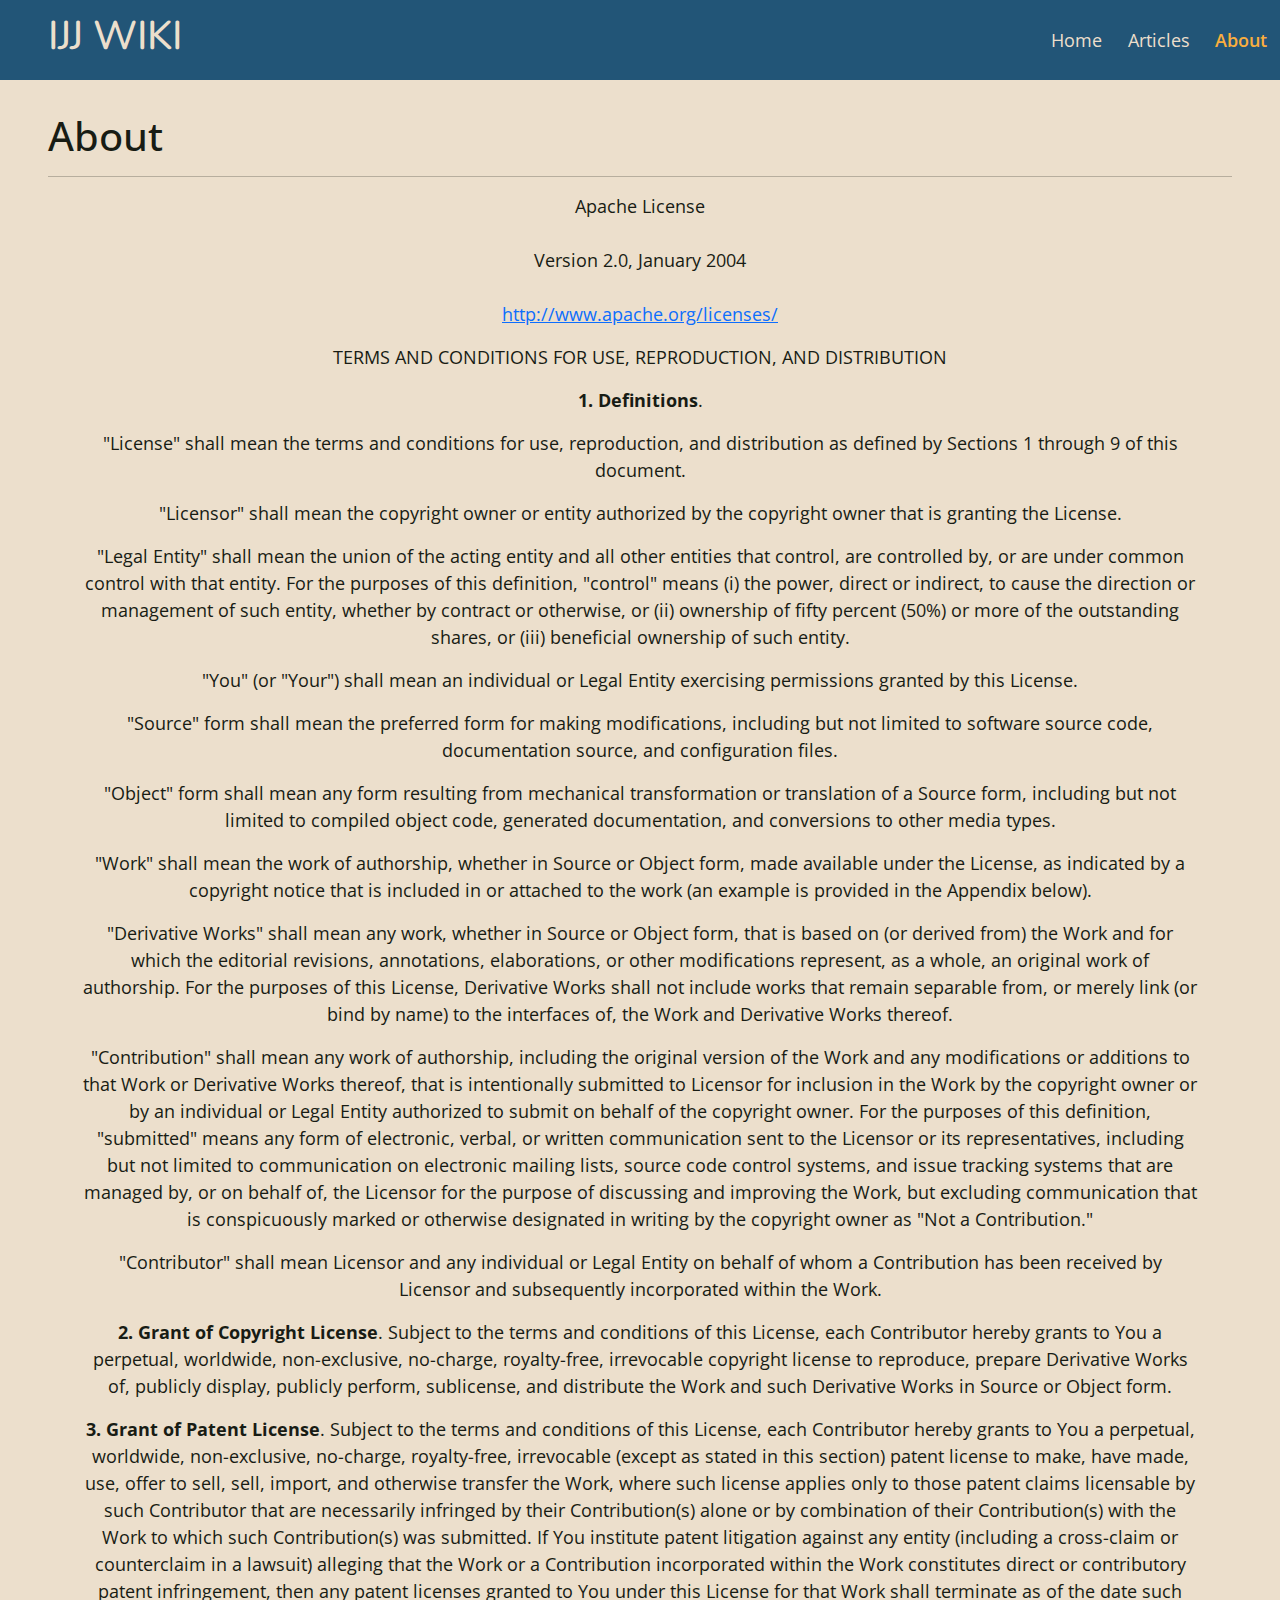
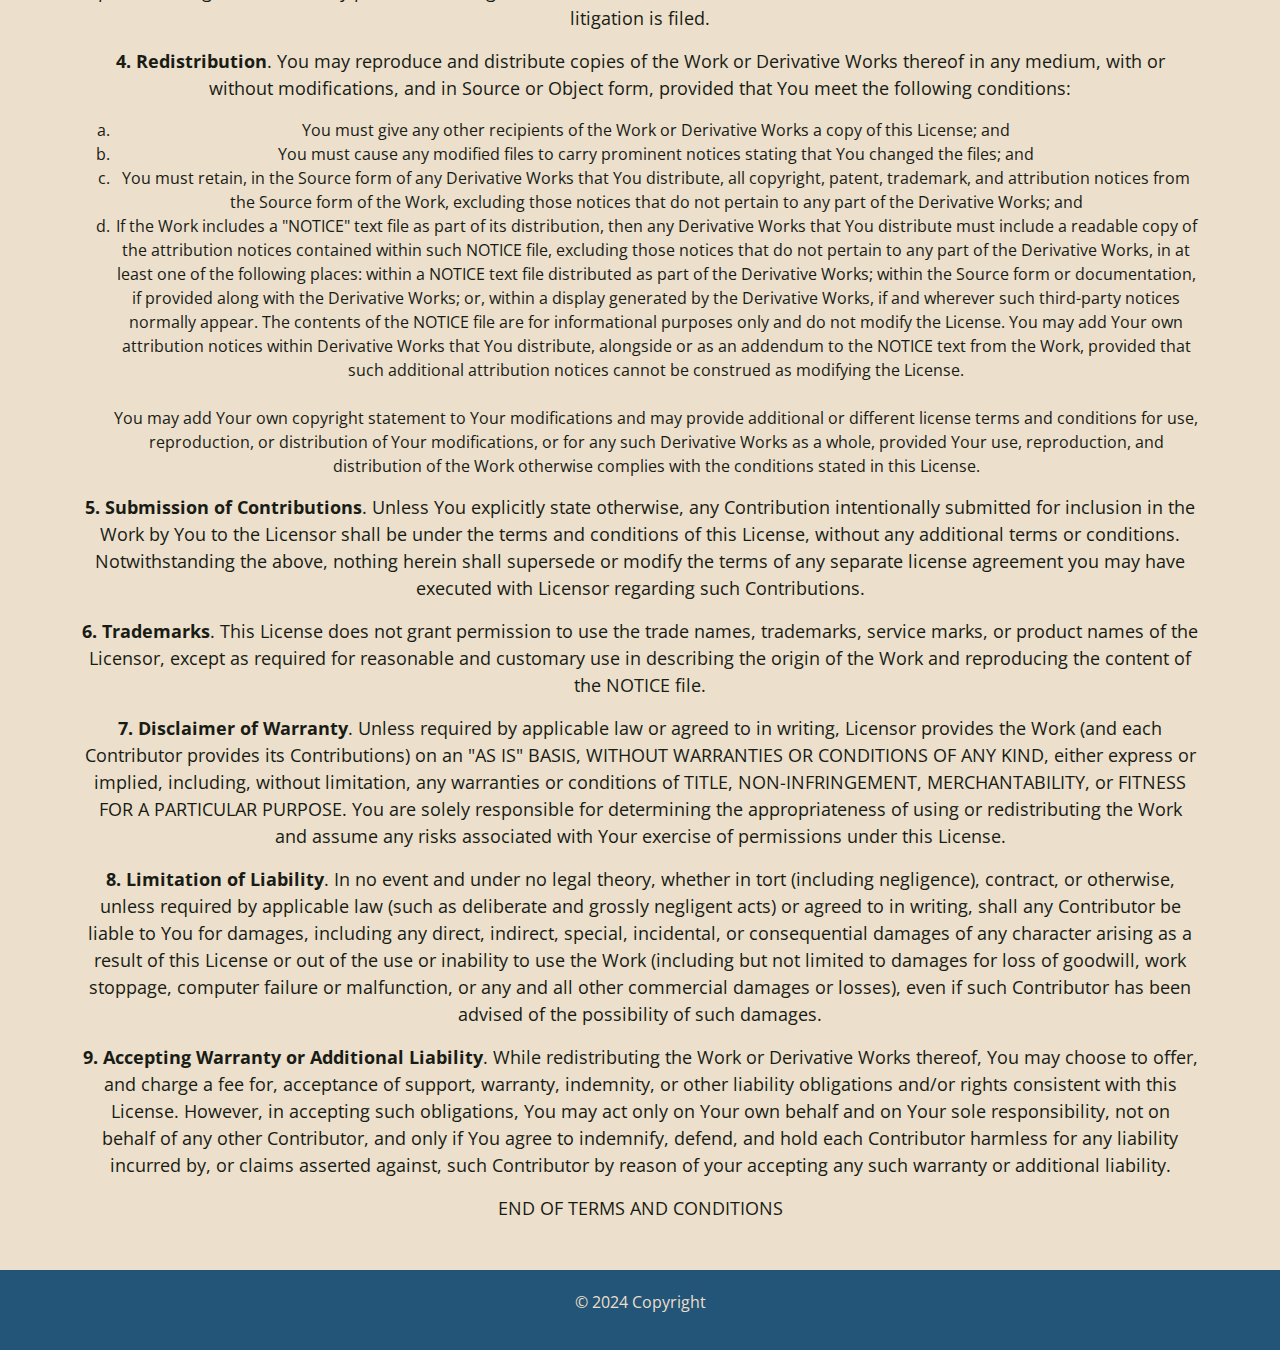
==== about.html @ e9064469 "Apply prettier to every page; Change the about page's content" ====
<!DOCTYPE html>
<html lang="en">

<head>
    <meta charset="UTF-8">
    <meta name="viewport" content="width=device-width, initial-scale=1.0">
    <title>IJJ Wiki</title>

    <link rel="icon" href="resources/images/icon.png">
    <link href="https://cdn.jsdelivr.net/npm/bootstrap@5.3.3/dist/css/bootstrap.min.css" rel="stylesheet"
        integrity="sha384-QWTKZyjpPEjISv5WaRU9OFeRpok6YctnYmDr5pNlyT2bRjXh0JMhjY6hW+ALEwIH" crossorigin="anonymous">
    <script src="https://cdn.jsdelivr.net/npm/bootstrap@5.3.3/dist/js/bootstrap.bundle.min.js"
        integrity="sha384-YvpcrYf0tY3lHB60NNkmXc5s9fDVZLESaAA55NDzOxhy9GkcIdslK1eN7N6jIeHz"
        crossorigin="anonymous"></script>
    <link rel="stylesheet" href="resources/css/style.css">
    <link rel="stylesheet" href="resources/css/about.css">
</head>

<body>
    <div id="page-container">
        <header>
            <div id="logo">
                <h1>IJJ WIKI</h1>
            </div>
            <div class="navbar">
                <a href="index.html">Home</a>
                <a href="articles.html">Articles</a>
                <a class="active" href="about.html">About</a>
            </div>
        </header>
        <main>
            <h1>About</h1>
            <hr />
            <div class="about-text">
                <div class="container">
                    <p>Apache License<br></br>Version 2.0, January 2004<br></br>
                    <a href="http://www.apache.org/licenses/">http://www.apache.org/licenses/</a> </p>
                    <p>TERMS AND CONDITIONS FOR USE, REPRODUCTION, AND DISTRIBUTION</p>
                    <p><strong><a name="definitions">1. Definitions</a></strong>.</p>
                    <p>"License" shall mean the terms and conditions for use, reproduction, and
                    distribution as defined by Sections 1 through 9 of this document.</p>
                    <p>"Licensor" shall mean the copyright owner or entity authorized by the
                    copyright owner that is granting the License.</p>
                    <p>"Legal Entity" shall mean the union of the acting entity and all other
                    entities that control, are controlled by, or are under common control with
                    that entity. For the purposes of this definition, "control" means (i) the
                    power, direct or indirect, to cause the direction or management of such
                    entity, whether by contract or otherwise, or (ii) ownership of fifty
                    percent (50%) or more of the outstanding shares, or (iii) beneficial
                    ownership of such entity.</p>
                    <p>"You" (or "Your") shall mean an individual or Legal Entity exercising
                    permissions granted by this License.</p>
                    <p>"Source" form shall mean the preferred form for making modifications,
                    including but not limited to software source code, documentation source,
                    and configuration files.</p>
                    <p>"Object" form shall mean any form resulting from mechanical transformation
                    or translation of a Source form, including but not limited to compiled
                    object code, generated documentation, and conversions to other media types.</p>
                    <p>"Work" shall mean the work of authorship, whether in Source or Object form,
                    made available under the License, as indicated by a copyright notice that
                    is included in or attached to the work (an example is provided in the
                    Appendix below).</p>
                    <p>"Derivative Works" shall mean any work, whether in Source or Object form,
                    that is based on (or derived from) the Work and for which the editorial
                    revisions, annotations, elaborations, or other modifications represent, as
                    a whole, an original work of authorship. For the purposes of this License,
                    Derivative Works shall not include works that remain separable from, or
                    merely link (or bind by name) to the interfaces of, the Work and Derivative
                    Works thereof.</p>
                    <p>"Contribution" shall mean any work of authorship, including the original
                    version of the Work and any modifications or additions to that Work or
                    Derivative Works thereof, that is intentionally submitted to Licensor for
                    inclusion in the Work by the copyright owner or by an individual or Legal
                    Entity authorized to submit on behalf of the copyright owner. For the
                    purposes of this definition, "submitted" means any form of electronic,
                    verbal, or written communication sent to the Licensor or its
                    representatives, including but not limited to communication on electronic
                    mailing lists, source code control systems, and issue tracking systems that
                    are managed by, or on behalf of, the Licensor for the purpose of discussing
                    and improving the Work, but excluding communication that is conspicuously
                    marked or otherwise designated in writing by the copyright owner as "Not a
                    Contribution."</p>
                    <p>"Contributor" shall mean Licensor and any individual or Legal Entity on
                    behalf of whom a Contribution has been received by Licensor and
                    subsequently incorporated within the Work.</p>
                    <p><strong><a name="copyright">2. Grant of Copyright License</a></strong>. Subject to the
                    terms and conditions of this License, each Contributor hereby grants to You
                    a perpetual, worldwide, non-exclusive, no-charge, royalty-free, irrevocable
                    copyright license to reproduce, prepare Derivative Works of, publicly
                    display, publicly perform, sublicense, and distribute the Work and such
                    Derivative Works in Source or Object form.</p>
                    <p><strong><a name="patent">3. Grant of Patent License</a></strong>. Subject to the terms
                    and conditions of this License, each Contributor hereby grants to You a
                    perpetual, worldwide, non-exclusive, no-charge, royalty-free, irrevocable
                    (except as stated in this section) patent license to make, have made, use,
                    offer to sell, sell, import, and otherwise transfer the Work, where such
                    license applies only to those patent claims licensable by such Contributor
                    that are necessarily infringed by their Contribution(s) alone or by
                    combination of their Contribution(s) with the Work to which such
                    Contribution(s) was submitted. If You institute patent litigation against
                    any entity (including a cross-claim or counterclaim in a lawsuit) alleging
                    that the Work or a Contribution incorporated within the Work constitutes
                    direct or contributory patent infringement, then any patent licenses
                    granted to You under this License for that Work shall terminate as of the
                    date such litigation is filed.</p>
                    <p><strong><a name="redistribution">4. Redistribution</a></strong>. You may reproduce and
                    distribute copies of the Work or Derivative Works thereof in any medium,
                    with or without modifications, and in Source or Object form, provided that
                    You meet the following conditions:</p>
                    <ol style="list-style: lower-latin;">
                    <li>You must give any other recipients of the Work or Derivative Works a
                    copy of this License; and</li>
                    
                    <li>You must cause any modified files to carry prominent notices stating
                    that You changed the files; and</li>
                    
                    <li>You must retain, in the Source form of any Derivative Works that You
                    distribute, all copyright, patent, trademark, and attribution notices from
                    the Source form of the Work, excluding those notices that do not pertain to
                    any part of the Derivative Works; and</li>
                    
                    <li>If the Work includes a "NOTICE" text file as part of its distribution,
                    then any Derivative Works that You distribute must include a readable copy
                    of the attribution notices contained within such NOTICE file, excluding
                    those notices that do not pertain to any part of the Derivative Works, in
                    at least one of the following places: within a NOTICE text file distributed
                    as part of the Derivative Works; within the Source form or documentation,
                    if provided along with the Derivative Works; or, within a display generated
                    by the Derivative Works, if and wherever such third-party notices normally
                    appear. The contents of the NOTICE file are for informational purposes only
                    and do not modify the License. You may add Your own attribution notices
                    within Derivative Works that You distribute, alongside or as an addendum to
                    the NOTICE text from the Work, provided that such additional attribution
                    notices cannot be construed as modifying the License.
                    <br/>
                    <br/>
                    You may add Your own copyright statement to Your modifications and may
                    provide additional or different license terms and conditions for use,
                    reproduction, or distribution of Your modifications, or for any such
                    Derivative Works as a whole, provided Your use, reproduction, and
                    distribution of the Work otherwise complies with the conditions stated in
                    this License.
                    </li>
                    
                    </ol>
                    
                    <p><strong><a name="contributions">5. Submission of Contributions</a></strong>. Unless You
                    explicitly state otherwise, any Contribution intentionally submitted for
                    inclusion in the Work by You to the Licensor shall be under the terms and
                    conditions of this License, without any additional terms or conditions.
                    Notwithstanding the above, nothing herein shall supersede or modify the
                    terms of any separate license agreement you may have executed with Licensor
                    regarding such Contributions.</p>
                    <p><strong><a name="trademarks">6. Trademarks</a></strong>. This License does not grant
                    permission to use the trade names, trademarks, service marks, or product
                    names of the Licensor, except as required for reasonable and customary use
                    in describing the origin of the Work and reproducing the content of the
                    NOTICE file.</p>
                    <p><strong><a name="no-warranty">7. Disclaimer of Warranty</a></strong>. Unless required by
                    applicable law or agreed to in writing, Licensor provides the Work (and
                    each Contributor provides its Contributions) on an "AS IS" BASIS, WITHOUT
                    WARRANTIES OR CONDITIONS OF ANY KIND, either express or implied, including,
                    without limitation, any warranties or conditions of TITLE,
                    NON-INFRINGEMENT, MERCHANTABILITY, or FITNESS FOR A PARTICULAR PURPOSE. You
                    are solely responsible for determining the appropriateness of using or
                    redistributing the Work and assume any risks associated with Your exercise
                    of permissions under this License.</p>
                    <p><strong><a name="no-liability">8. Limitation of Liability</a></strong>. In no event and
                    under no legal theory, whether in tort (including negligence), contract, or
                    otherwise, unless required by applicable law (such as deliberate and
                    grossly negligent acts) or agreed to in writing, shall any Contributor be
                    liable to You for damages, including any direct, indirect, special,
                    incidental, or consequential damages of any character arising as a result
                    of this License or out of the use or inability to use the Work (including
                    but not limited to damages for loss of goodwill, work stoppage, computer
                    failure or malfunction, or any and all other commercial damages or losses),
                    even if such Contributor has been advised of the possibility of such
                    damages.</p>
                    <p><strong><a name="additional">9. Accepting Warranty or Additional Liability</a></strong>.
                    While redistributing the Work or Derivative Works thereof, You may choose
                    to offer, and charge a fee for, acceptance of support, warranty, indemnity,
                    or other liability obligations and/or rights consistent with this License.
                    However, in accepting such obligations, You may act only on Your own behalf
                    and on Your sole responsibility, not on behalf of any other Contributor,
                    and only if You agree to indemnify, defend, and hold each Contributor
                    harmless for any liability incurred by, or claims asserted against, such
                    Contributor by reason of your accepting any such warranty or additional
                    liability.</p>
                    <p>END OF TERMS AND CONDITIONS</p>
                </div>
            </div>
        </main>
        <footer>
            <p>&copy; 2024 Copyright</p>
        </footer>
    </div>
</body>

</html>
---- resources/css/style.css ----
@import url('https://fonts.googleapis.com/css2?family=Nunito:ital,wght@0,200..1000;1,200..1000&display=swap');
@import url('https://fonts.googleapis.com/css2?family=Hind:wght@300;400;500;600;700&family=Nunito:ital,wght@0,200..1000;1,200..1000&family=Open+Sans:ital,wght@0,300..800;1,300..800&display=swap');

body {
    font-family: "Open Sans", sans-serif;
    font-weight: 400;
    font-style: normal;
    background-color: #ECDFCC;
    color: #181C14;
}

#page-container {
    display: flex;
    flex-direction: column;
    min-height: 100vh;
}

header {
    display: flex;
    align-items: center;
    justify-content: space-between;
    z-index: 1;
    top: 0;
    height: 80px;
    width: 100%;
    background-color: #257;
    color: #ECDFCC;
}

#logo {
    margin-left: 3rem;
    font-family: "Nunito", sans-serif;
    font-weight: 600;
    font-style: normal;
}

.navbar a {
    padding: 0.8rem;
    font-size: 18px;
    text-decoration: none;
    color: #ECDFCC;
}

.navbar a:hover {
    color: #bdb2a1;
}

.navbar a.active {
    font-weight: 600;
    color: #faae3e;
}

.internal-navigation {
    display: flex;
    flex-direction: row;
    flex: 1;
    align-items: center;
    justify-content:space-evenly;
}

.internal-navigation a {
    padding: 0.5rem;
    border: 2px solid #181C14;
    border-radius: 30px;
    font-size: 18px;
    text-decoration: none;
    color: #181C14;
}

.internal-navigation a:hover {
    border: 2px solid #a4100b;
    background-color: #e9d7bd;
    color: #a4100b;
    font-weight: bold;
}

main {
    flex: 1;
    padding: 2rem 3rem;
}

main p {
    font-size: 18px;
}

footer {
    display: flex;
    justify-content: center;
    align-items: center;
    bottom: 0;
    height: 80px;
    width: 100%;
    background-color: #257;
    color: #ECDFCC; 
}

@media screen and (max-width: 768px) {
    .internal-navigation {
        flex-direction: column;
    }
}
---- resources/css/about.css ----
main .about-text {
    display: flex;
    justify-content: center;
    align-items: center;
    text-align: center;
}
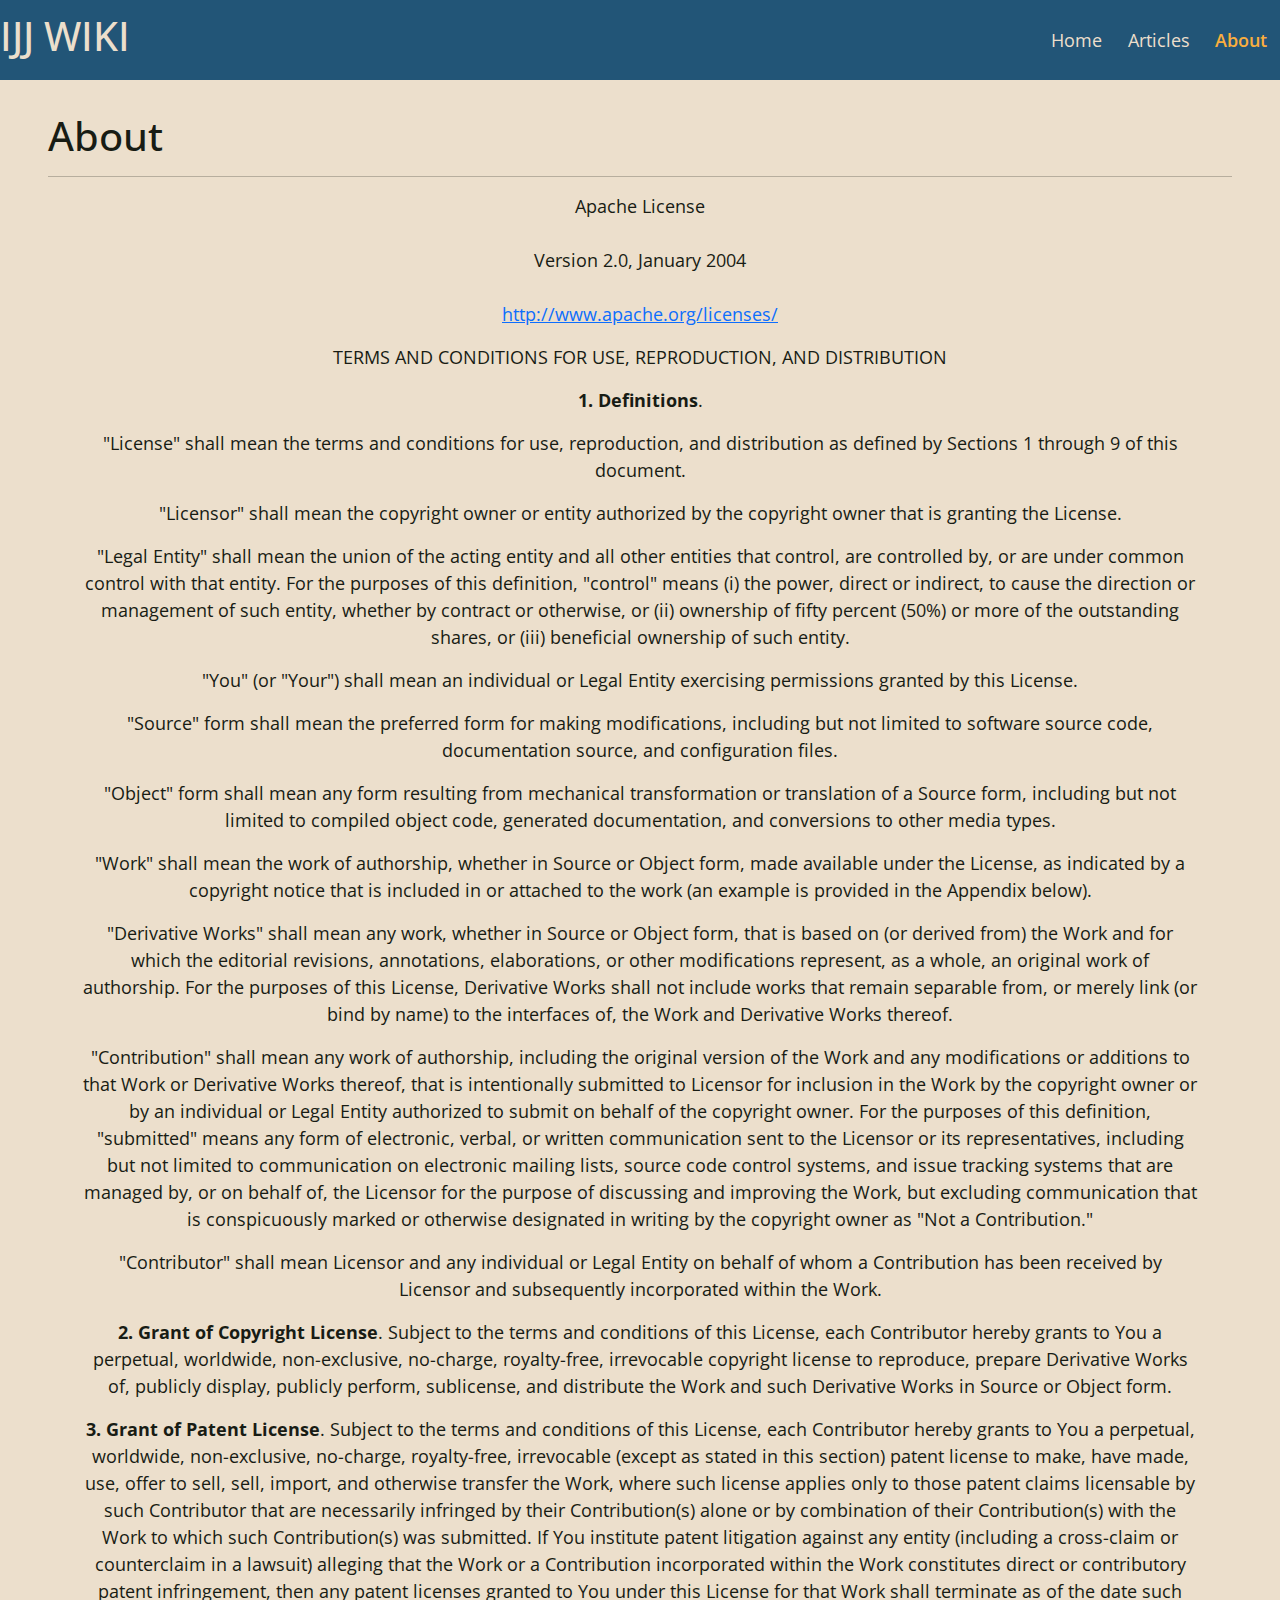
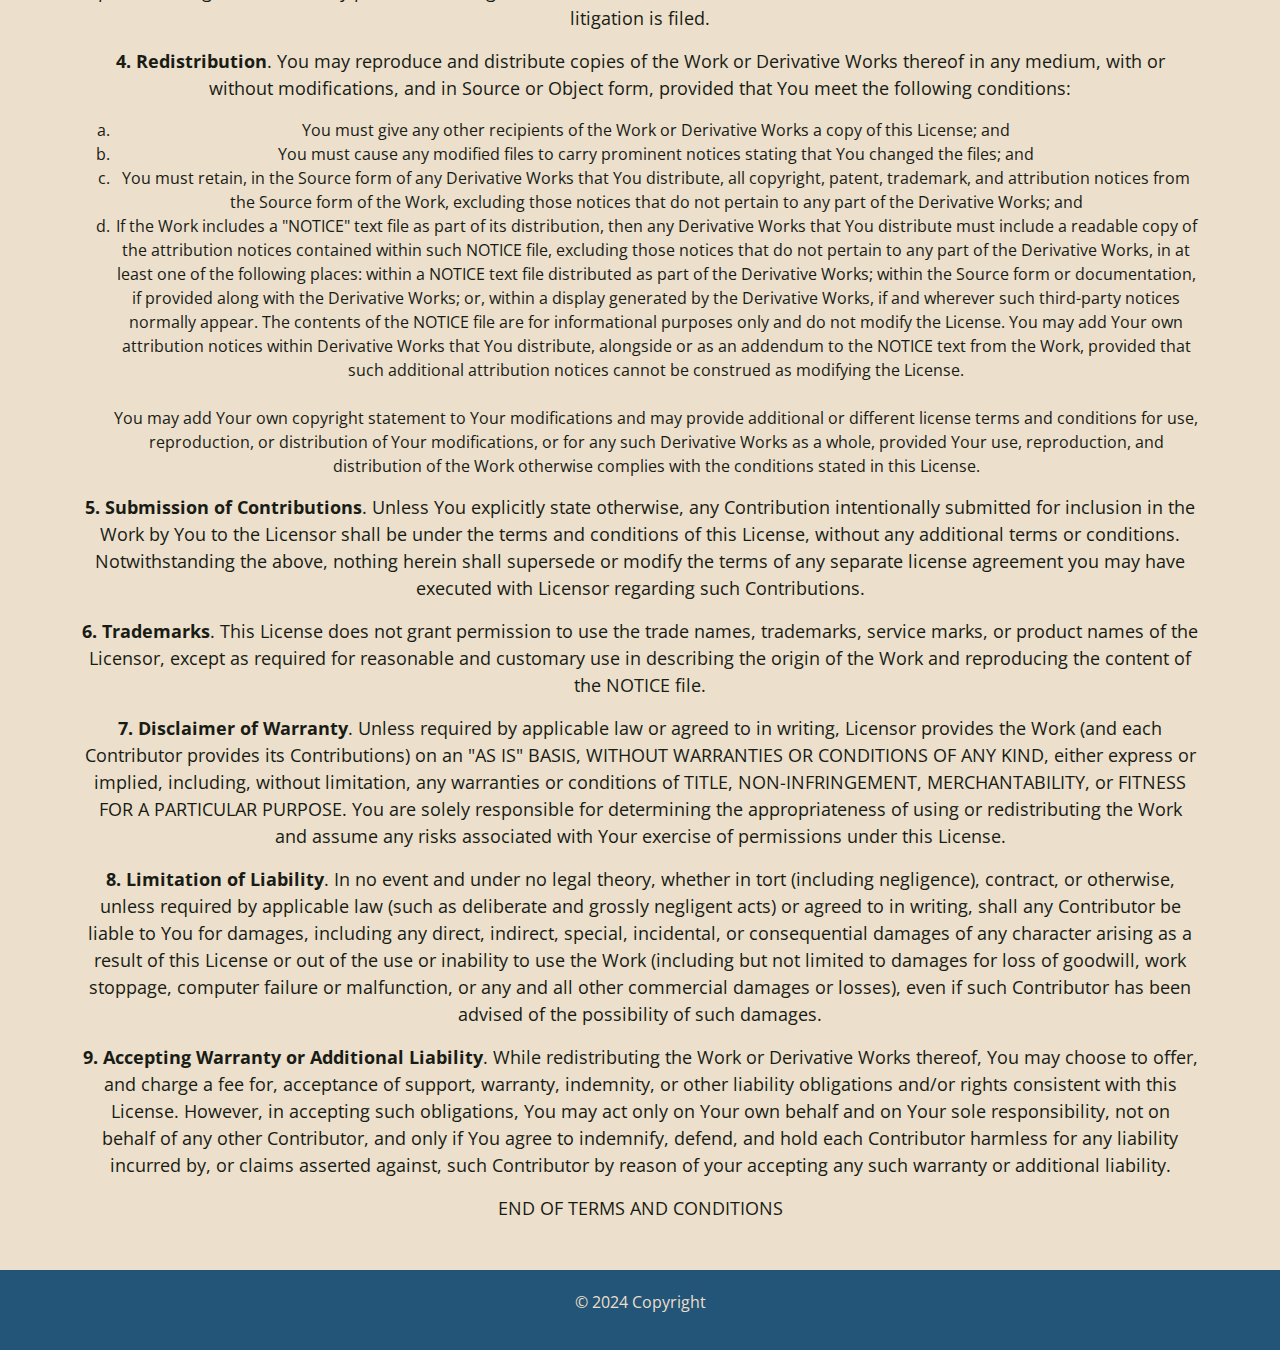
==== commit 37382a3a: "Put the logo class directly onto an h1 element instead of a div" ====
--- a/about.html
+++ b/about.html
@@ -9,19 +9,13 @@
     <link rel="icon" href="resources/images/icon.png">
     <link href="https://cdn.jsdelivr.net/npm/bootstrap@5.3.3/dist/css/bootstrap.min.css" rel="stylesheet"
         integrity="sha384-QWTKZyjpPEjISv5WaRU9OFeRpok6YctnYmDr5pNlyT2bRjXh0JMhjY6hW+ALEwIH" crossorigin="anonymous">
-    <script src="https://cdn.jsdelivr.net/npm/bootstrap@5.3.3/dist/js/bootstrap.bundle.min.js"
-        integrity="sha384-YvpcrYf0tY3lHB60NNkmXc5s9fDVZLESaAA55NDzOxhy9GkcIdslK1eN7N6jIeHz"
-        crossorigin="anonymous"></script>
     <link rel="stylesheet" href="resources/css/style.css">
     <link rel="stylesheet" href="resources/css/about.css">
 </head>
 
-<body>
-    <div id="page-container">
+    <body id="page-container">
         <header>
-            <div id="logo">
-                <h1>IJJ WIKI</h1>
-            </div>
+            <h1 class="logo">IJJ WIKI</h1>
             <div class="navbar">
                 <a href="index.html">Home</a>
                 <a href="articles.html">Articles</a>
@@ -193,7 +187,9 @@
         <footer>
             <p>&copy; 2024 Copyright</p>
         </footer>
-    </div>
-</body>
-
+        <script src="https://cdn.jsdelivr.net/npm/bootstrap@5.3.3/dist/js/bootstrap.bundle.min.js"
+            integrity="sha384-YvpcrYf0tY3lHB60NNkmXc5s9fDVZLESaAA55NDzOxhy9GkcIdslK1eN7N6jIeHz"
+            crossorigin="anonymous">
+        </script>
+    </body>
 </html>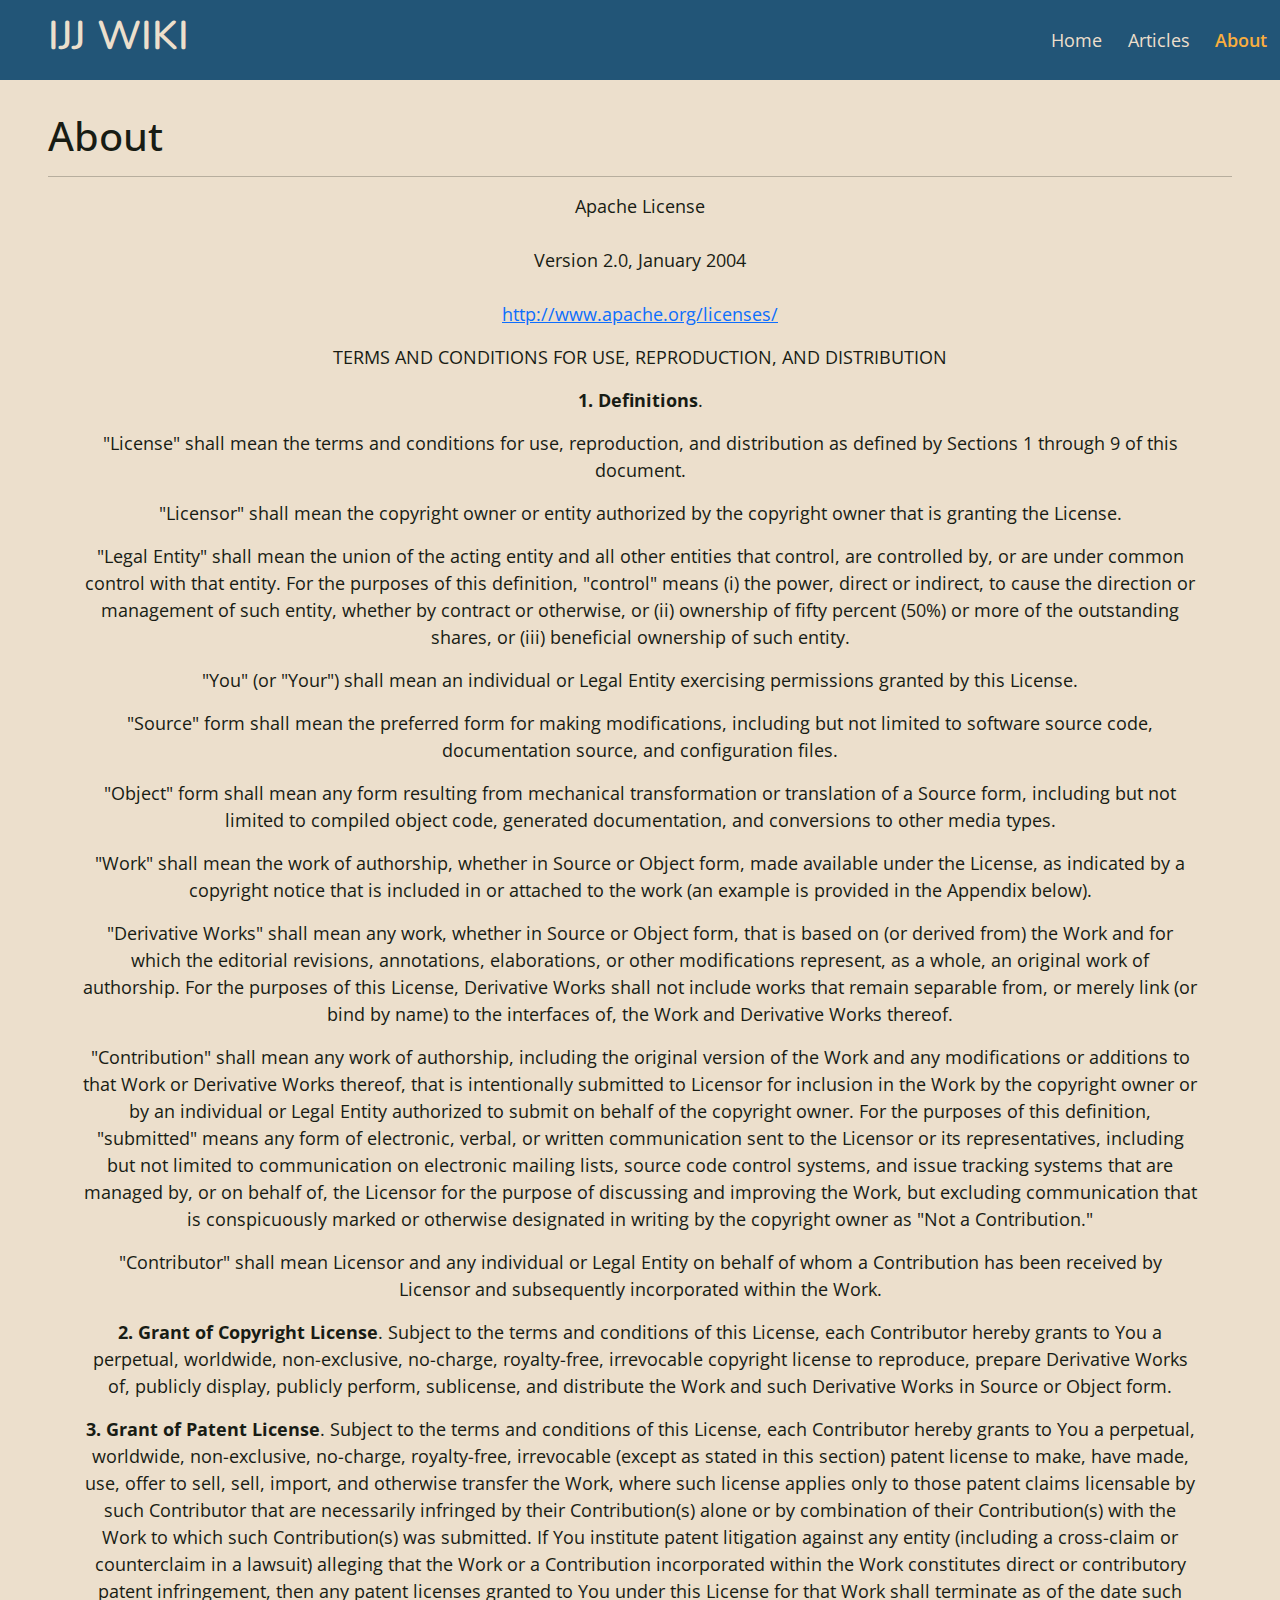
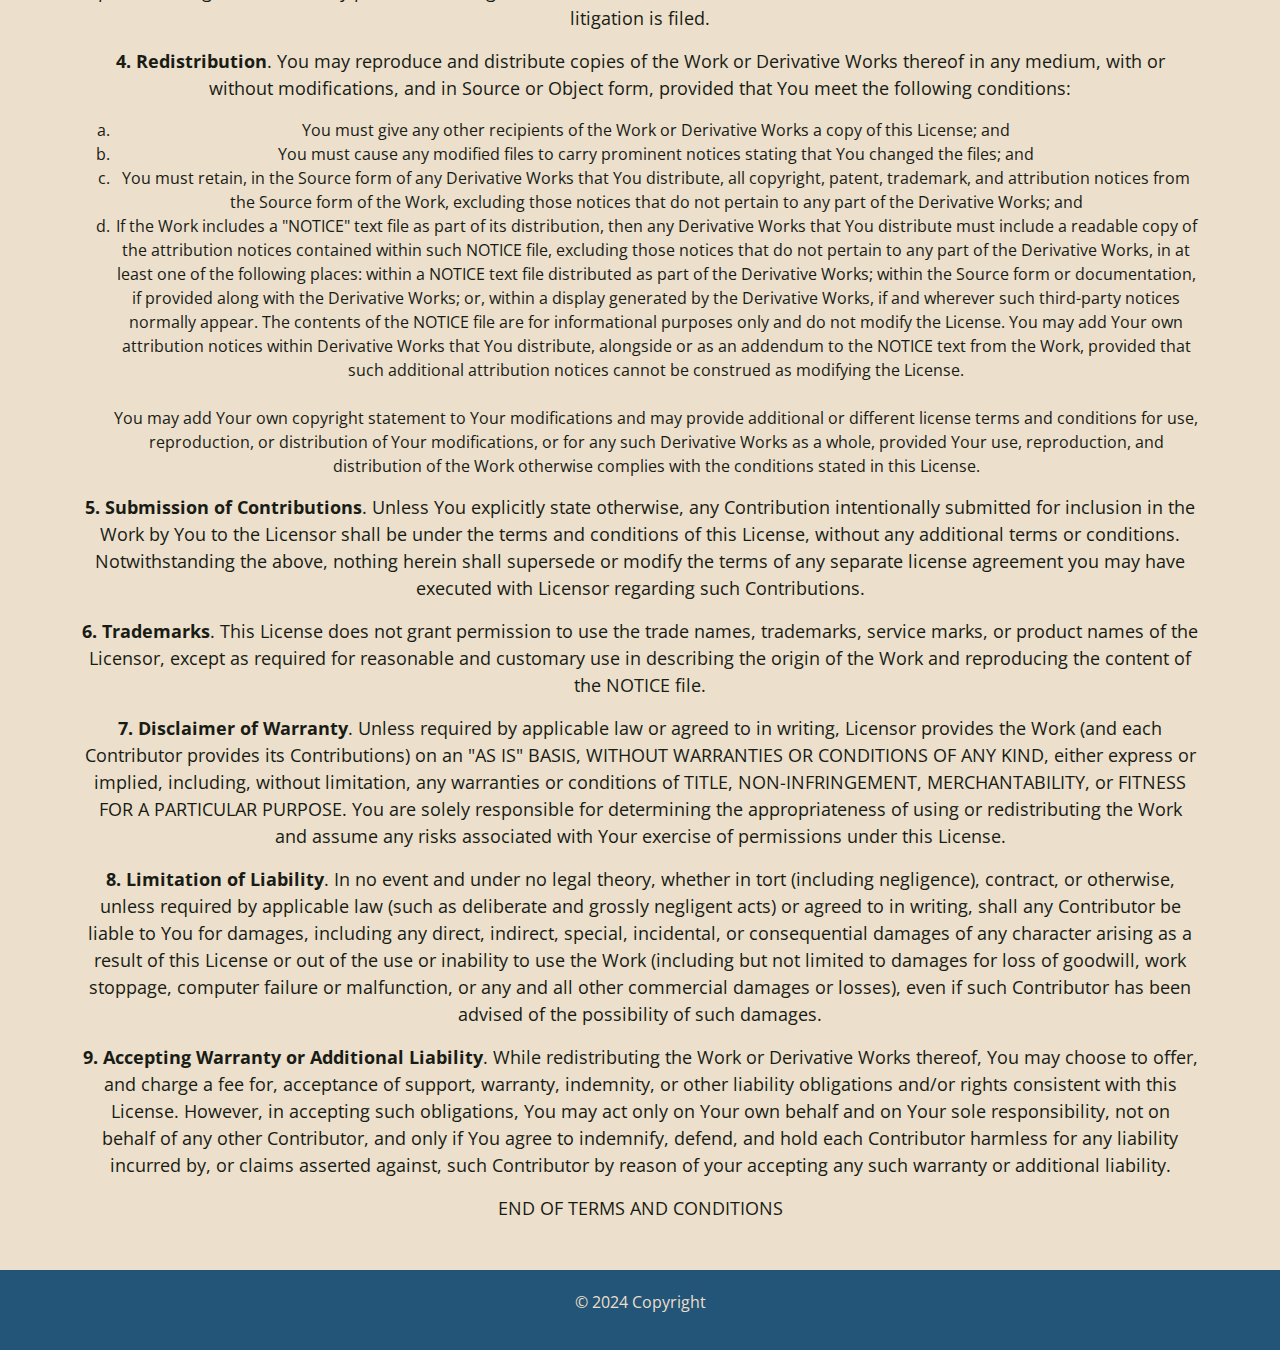
==== commit 833049c9: "Change logo class for id" ====
--- a/about.html
+++ b/about.html
@@ -15,7 +15,7 @@
 
     <body id="page-container">
         <header>
-            <h1 class="logo">IJJ WIKI</h1>
+            <h1 id="logo">IJJ WIKI</h1>
             <div class="navbar">
                 <a href="index.html">Home</a>
                 <a href="articles.html">Articles</a>
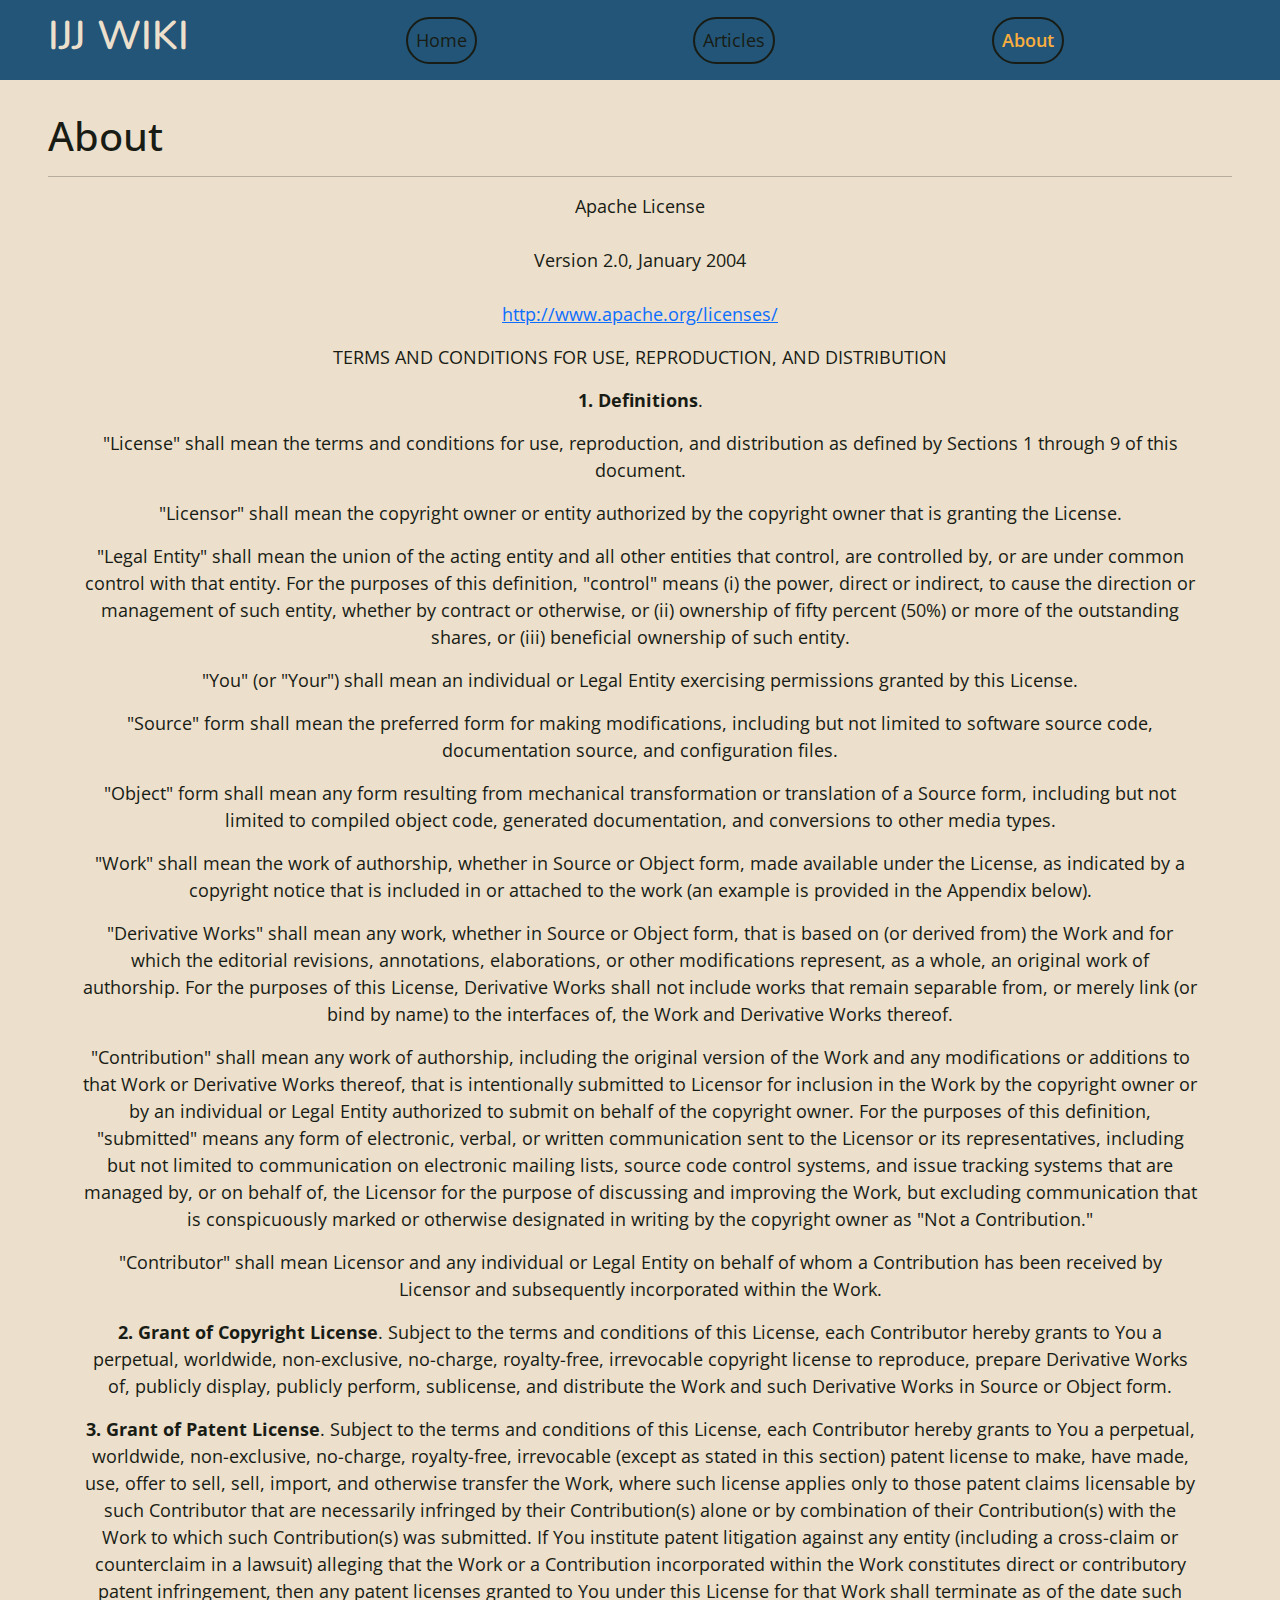
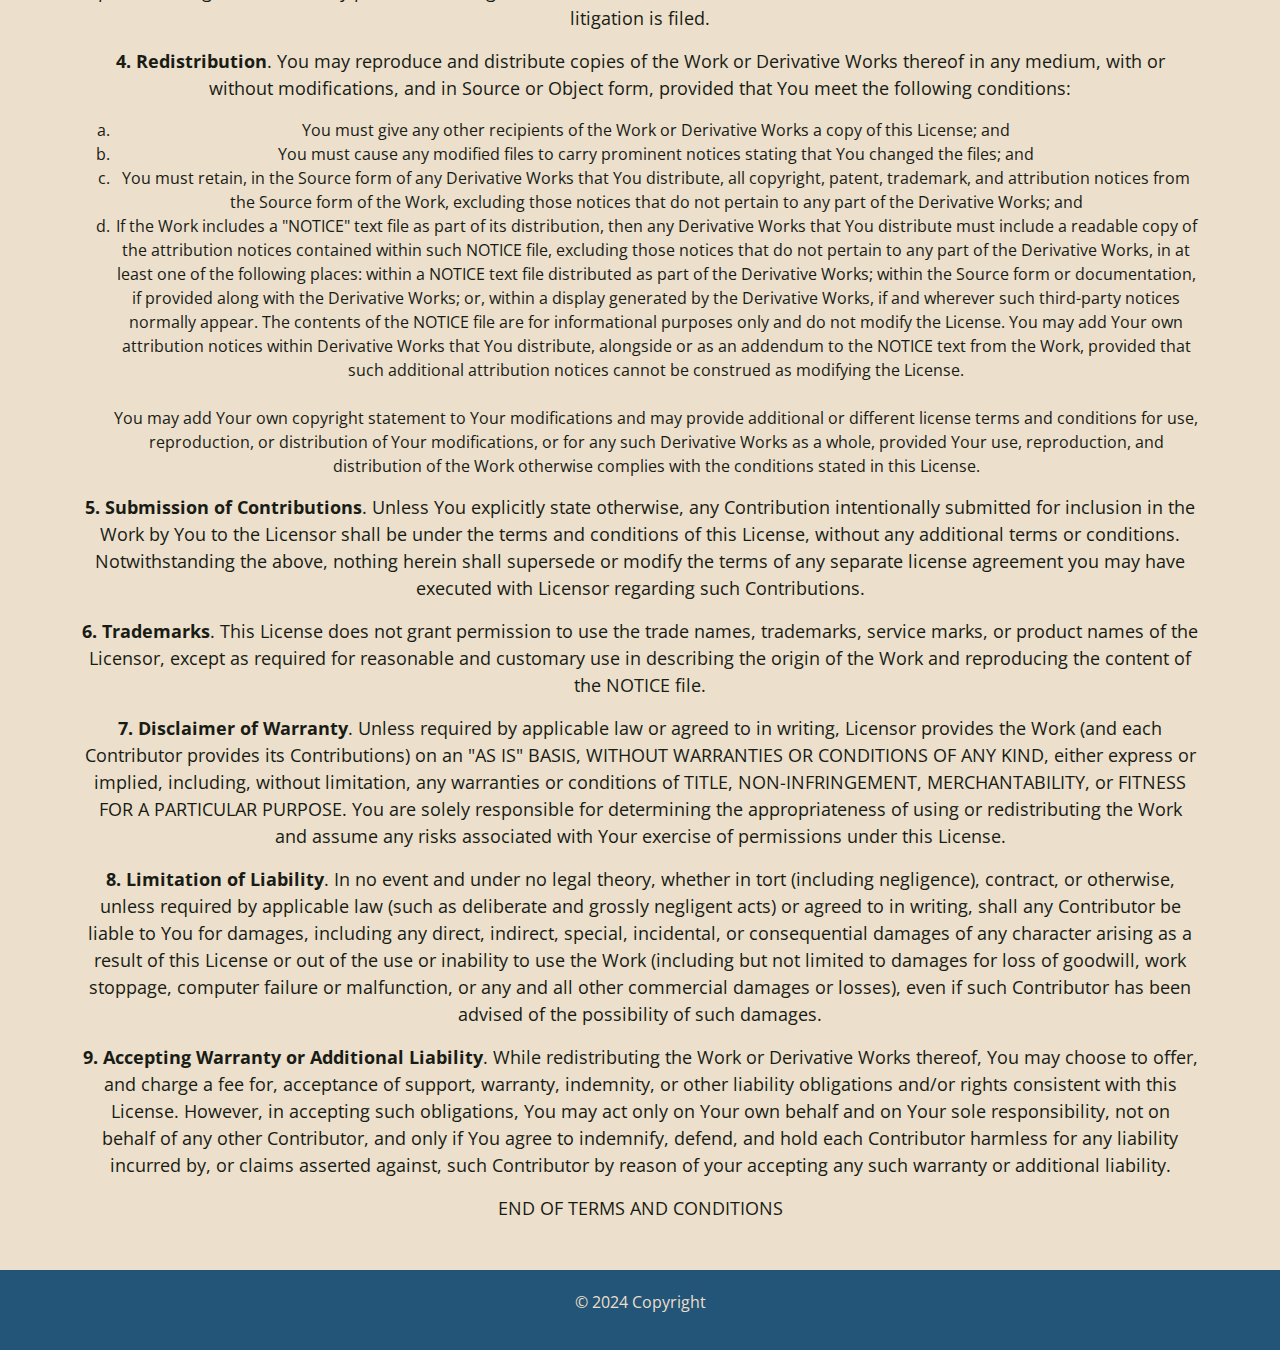
==== commit 79b1dc30: "Change div for nav for the rest of the pages" ====
--- a/about.html
+++ b/about.html
@@ -16,11 +16,11 @@
     <body id="page-container">
         <header>
             <h1 id="logo">IJJ WIKI</h1>
-            <div class="navbar">
+            <nav class="navbar">
                 <a href="index.html">Home</a>
                 <a href="articles.html">Articles</a>
                 <a class="active" href="about.html">About</a>
-            </div>
+            </nav>
         </header>
         <main>
             <h1>About</h1>
--- a/resources/css/style.css
+++ b/resources/css/style.css
@@ -1,15 +1,13 @@
 @import url('https://fonts.googleapis.com/css2?family=Nunito:ital,wght@0,200..1000;1,200..1000&display=swap');
 @import url('https://fonts.googleapis.com/css2?family=Hind:wght@300;400;500;600;700&family=Nunito:ital,wght@0,200..1000;1,200..1000&family=Open+Sans:ital,wght@0,300..800;1,300..800&display=swap');
 
-body {
+
+#page-container {
     font-family: "Open Sans", sans-serif;
     font-weight: 400;
     font-style: normal;
     background-color: #ECDFCC;
     color: #181C14;
-}
-
-#page-container {
     display: flex;
     flex-direction: column;
     min-height: 100vh;
@@ -34,23 +32,23 @@
     font-style: normal;
 }
 
-.navbar a {
+nav {
     padding: 0.8rem;
     font-size: 18px;
     text-decoration: none;
     color: #ECDFCC;
 }
 
-.navbar a:hover {
+nav a:hover {
     color: #bdb2a1;
 }
 
-.navbar a.active {
+nav a.active {
     font-weight: 600;
     color: #faae3e;
 }
 
-.internal-navigation {
+.navbar {
     display: flex;
     flex-direction: row;
     flex: 1;
@@ -58,7 +56,7 @@
     justify-content:space-evenly;
 }
 
-.internal-navigation a {
+.navbar a {
     padding: 0.5rem;
     border: 2px solid #181C14;
     border-radius: 30px;
@@ -67,7 +65,7 @@
     color: #181C14;
 }
 
-.internal-navigation a:hover {
+.navbar a:hover {
     border: 2px solid #a4100b;
     background-color: #e9d7bd;
     color: #a4100b;
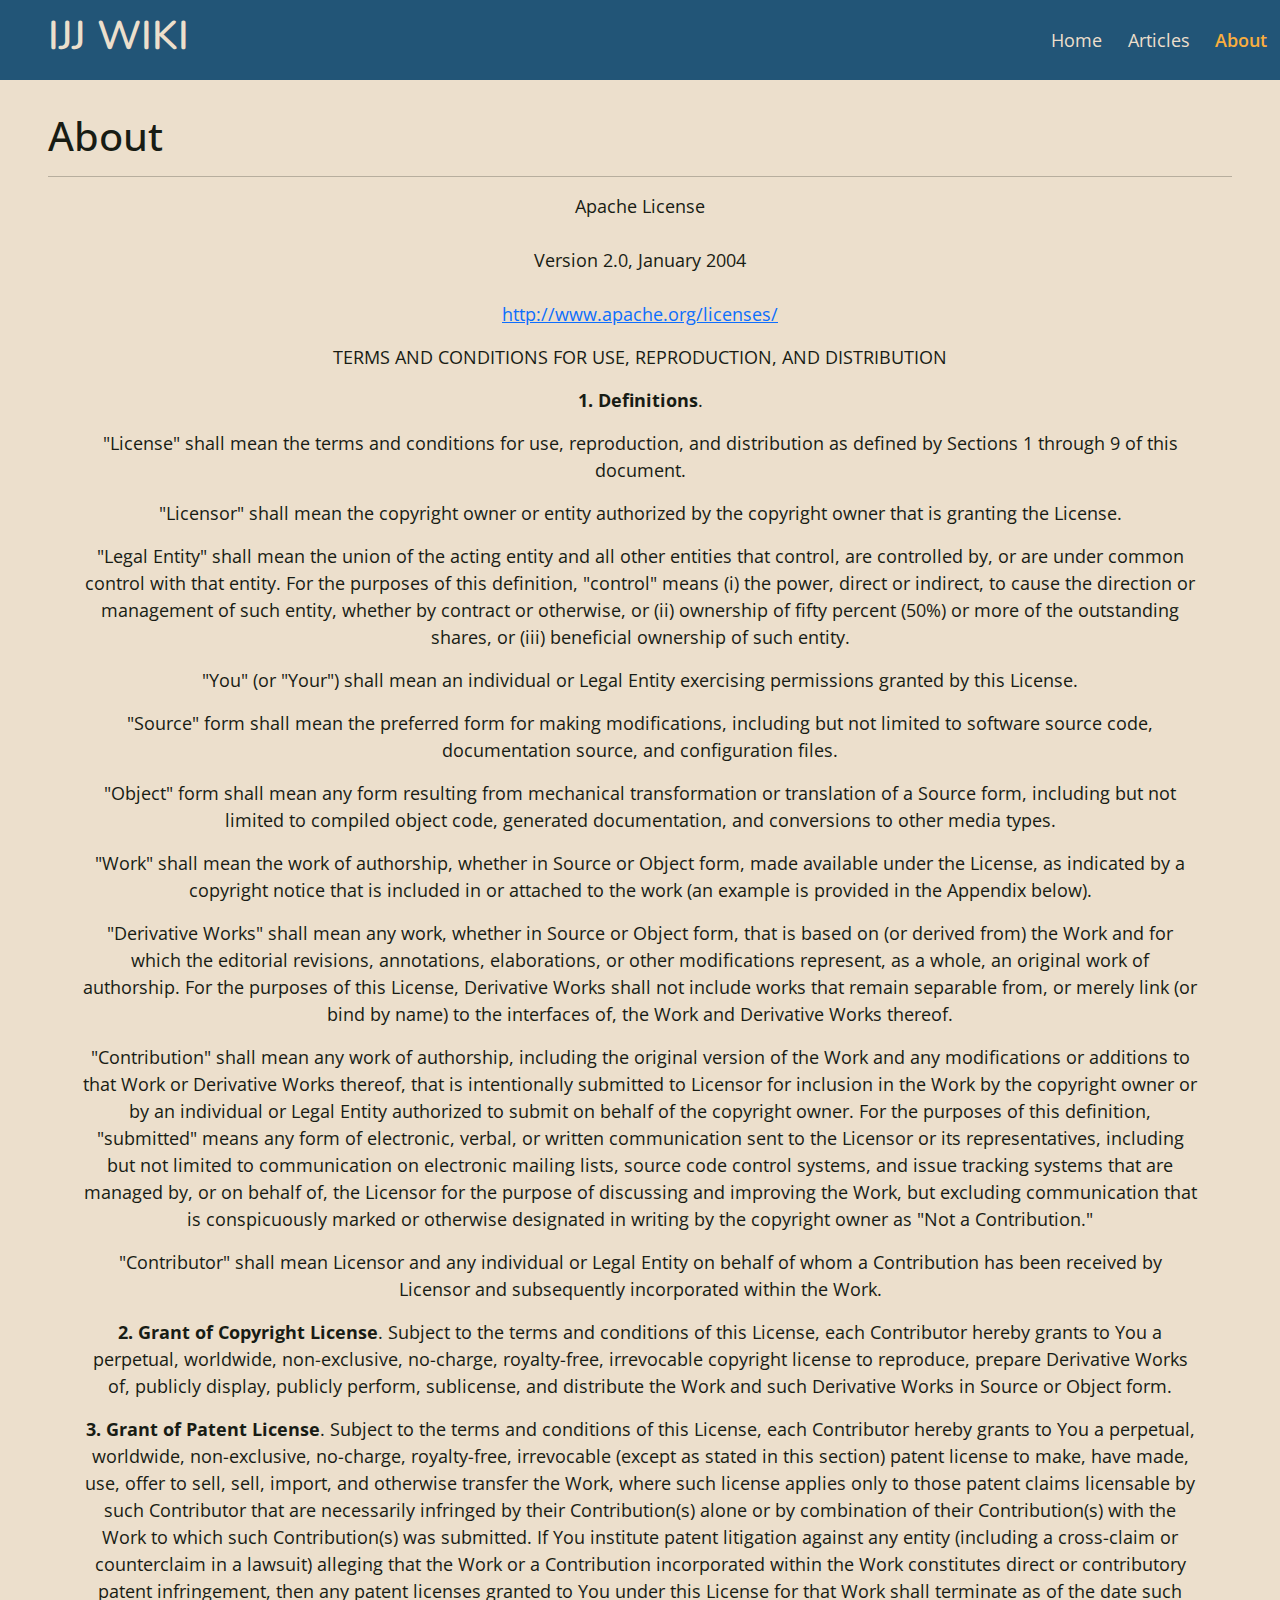
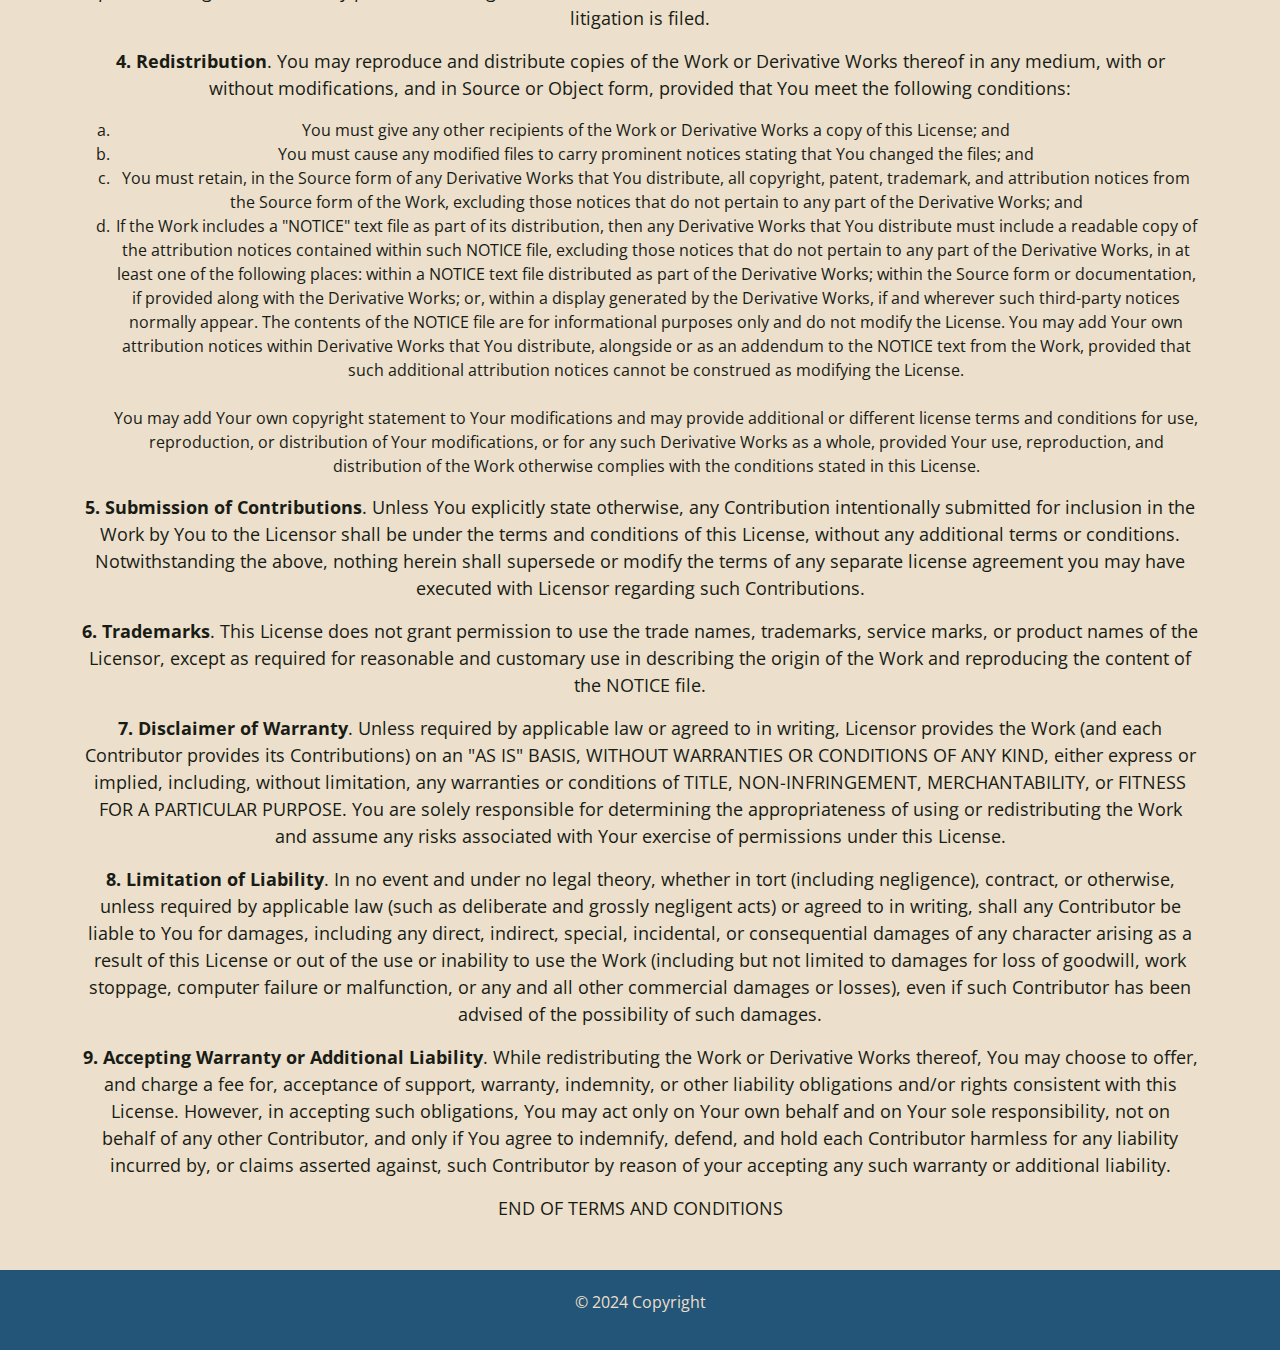
==== commit 63a04e49: "Format every file using prettier" ====
--- a/about.html
+++ b/about.html
@@ -13,55 +13,56 @@
     <link rel="stylesheet" href="resources/css/about.css">
 </head>
 
-    <body id="page-container">
-        <header>
-            <h1 id="logo">IJJ WIKI</h1>
-            <nav class="navbar">
-                <a href="index.html">Home</a>
-                <a href="articles.html">Articles</a>
-                <a class="active" href="about.html">About</a>
-            </nav>
-        </header>
-        <main>
-            <h1>About</h1>
-            <hr />
-            <div class="about-text">
-                <div class="container">
-                    <p>Apache License<br></br>Version 2.0, January 2004<br></br>
-                    <a href="http://www.apache.org/licenses/">http://www.apache.org/licenses/</a> </p>
-                    <p>TERMS AND CONDITIONS FOR USE, REPRODUCTION, AND DISTRIBUTION</p>
-                    <p><strong><a name="definitions">1. Definitions</a></strong>.</p>
-                    <p>"License" shall mean the terms and conditions for use, reproduction, and
+<body id="page-container">
+    <header>
+        <h1 id="logo">IJJ WIKI</h1>
+        <nav class="navbar">
+            <a href="index.html">Home</a>
+            <a href="articles.html">Articles</a>
+            <a class="active" href="about.html">About</a>
+        </nav>
+    </header>
+    <main>
+        <h1>About</h1>
+        <hr />
+        <div class="about-text">
+            <div class="container">
+                <p>Apache License<br></br>Version 2.0, January 2004<br></br>
+                    <a href="http://www.apache.org/licenses/">http://www.apache.org/licenses/</a>
+                </p>
+                <p>TERMS AND CONDITIONS FOR USE, REPRODUCTION, AND DISTRIBUTION</p>
+                <p><strong><a name="definitions">1. Definitions</a></strong>.</p>
+                <p>"License" shall mean the terms and conditions for use, reproduction, and
                     distribution as defined by Sections 1 through 9 of this document.</p>
-                    <p>"Licensor" shall mean the copyright owner or entity authorized by the
+                <p>"Licensor" shall mean the copyright owner or entity authorized by the
                     copyright owner that is granting the License.</p>
-                    <p>"Legal Entity" shall mean the union of the acting entity and all other
+                <p>"Legal Entity" shall mean the union of the acting entity and all other
                     entities that control, are controlled by, or are under common control with
                     that entity. For the purposes of this definition, "control" means (i) the
                     power, direct or indirect, to cause the direction or management of such
                     entity, whether by contract or otherwise, or (ii) ownership of fifty
                     percent (50%) or more of the outstanding shares, or (iii) beneficial
                     ownership of such entity.</p>
-                    <p>"You" (or "Your") shall mean an individual or Legal Entity exercising
+                <p>"You" (or "Your") shall mean an individual or Legal Entity exercising
                     permissions granted by this License.</p>
-                    <p>"Source" form shall mean the preferred form for making modifications,
+                <p>"Source" form shall mean the preferred form for making modifications,
                     including but not limited to software source code, documentation source,
                     and configuration files.</p>
-                    <p>"Object" form shall mean any form resulting from mechanical transformation
+                <p>"Object" form shall mean any form resulting from mechanical transformation
                     or translation of a Source form, including but not limited to compiled
                     object code, generated documentation, and conversions to other media types.</p>
-                    <p>"Work" shall mean the work of authorship, whether in Source or Object form,
+                <p>"Work" shall mean the work of authorship, whether in Source or Object form,
                     made available under the License, as indicated by a copyright notice that
                     is included in or attached to the work (an example is provided in the
                     Appendix below).</p>
-                    <p>"Derivative Works" shall mean any work, whether in Source or Object form,
+                <p>"Derivative Works" shall mean any work, whether in Source or Object form,
                     that is based on (or derived from) the Work and for which the editorial
                     revisions, annotations, elaborations, or other modifications represent, as
                     a whole, an original work of authorship. For the purposes of this License,
                     Derivative Works shall not include works that remain separable from, or
                     merely link (or bind by name) to the interfaces of, the Work and Derivative
                     Works thereof.</p>
-                    <p>"Contribution" shall mean any work of authorship, including the original
+                <p>"Contribution" shall mean any work of authorship, including the original
                     version of the Work and any modifications or additions to that Work or
                     Derivative Works thereof, that is intentionally submitted to Licensor for
                     inclusion in the Work by the copyright owner or by an individual or Legal
@@ -74,16 +75,16 @@
                     and improving the Work, but excluding communication that is conspicuously
                     marked or otherwise designated in writing by the copyright owner as "Not a
                     Contribution."</p>
-                    <p>"Contributor" shall mean Licensor and any individual or Legal Entity on
+                <p>"Contributor" shall mean Licensor and any individual or Legal Entity on
                     behalf of whom a Contribution has been received by Licensor and
                     subsequently incorporated within the Work.</p>
-                    <p><strong><a name="copyright">2. Grant of Copyright License</a></strong>. Subject to the
+                <p><strong><a name="copyright">2. Grant of Copyright License</a></strong>. Subject to the
                     terms and conditions of this License, each Contributor hereby grants to You
                     a perpetual, worldwide, non-exclusive, no-charge, royalty-free, irrevocable
                     copyright license to reproduce, prepare Derivative Works of, publicly
                     display, publicly perform, sublicense, and distribute the Work and such
                     Derivative Works in Source or Object form.</p>
-                    <p><strong><a name="patent">3. Grant of Patent License</a></strong>. Subject to the terms
+                <p><strong><a name="patent">3. Grant of Patent License</a></strong>. Subject to the terms
                     and conditions of this License, each Contributor hereby grants to You a
                     perpetual, worldwide, non-exclusive, no-charge, royalty-free, irrevocable
                     (except as stated in this section) patent license to make, have made, use,
@@ -97,60 +98,60 @@
                     direct or contributory patent infringement, then any patent licenses
                     granted to You under this License for that Work shall terminate as of the
                     date such litigation is filed.</p>
-                    <p><strong><a name="redistribution">4. Redistribution</a></strong>. You may reproduce and
+                <p><strong><a name="redistribution">4. Redistribution</a></strong>. You may reproduce and
                     distribute copies of the Work or Derivative Works thereof in any medium,
                     with or without modifications, and in Source or Object form, provided that
                     You meet the following conditions:</p>
-                    <ol style="list-style: lower-latin;">
+                <ol style="list-style: lower-latin;">
                     <li>You must give any other recipients of the Work or Derivative Works a
-                    copy of this License; and</li>
-                    
+                        copy of this License; and</li>
+
                     <li>You must cause any modified files to carry prominent notices stating
-                    that You changed the files; and</li>
-                    
+                        that You changed the files; and</li>
+
                     <li>You must retain, in the Source form of any Derivative Works that You
-                    distribute, all copyright, patent, trademark, and attribution notices from
-                    the Source form of the Work, excluding those notices that do not pertain to
-                    any part of the Derivative Works; and</li>
-                    
+                        distribute, all copyright, patent, trademark, and attribution notices from
+                        the Source form of the Work, excluding those notices that do not pertain to
+                        any part of the Derivative Works; and</li>
+
                     <li>If the Work includes a "NOTICE" text file as part of its distribution,
-                    then any Derivative Works that You distribute must include a readable copy
-                    of the attribution notices contained within such NOTICE file, excluding
-                    those notices that do not pertain to any part of the Derivative Works, in
-                    at least one of the following places: within a NOTICE text file distributed
-                    as part of the Derivative Works; within the Source form or documentation,
-                    if provided along with the Derivative Works; or, within a display generated
-                    by the Derivative Works, if and wherever such third-party notices normally
-                    appear. The contents of the NOTICE file are for informational purposes only
-                    and do not modify the License. You may add Your own attribution notices
-                    within Derivative Works that You distribute, alongside or as an addendum to
-                    the NOTICE text from the Work, provided that such additional attribution
-                    notices cannot be construed as modifying the License.
-                    <br/>
-                    <br/>
-                    You may add Your own copyright statement to Your modifications and may
-                    provide additional or different license terms and conditions for use,
-                    reproduction, or distribution of Your modifications, or for any such
-                    Derivative Works as a whole, provided Your use, reproduction, and
-                    distribution of the Work otherwise complies with the conditions stated in
-                    this License.
+                        then any Derivative Works that You distribute must include a readable copy
+                        of the attribution notices contained within such NOTICE file, excluding
+                        those notices that do not pertain to any part of the Derivative Works, in
+                        at least one of the following places: within a NOTICE text file distributed
+                        as part of the Derivative Works; within the Source form or documentation,
+                        if provided along with the Derivative Works; or, within a display generated
+                        by the Derivative Works, if and wherever such third-party notices normally
+                        appear. The contents of the NOTICE file are for informational purposes only
+                        and do not modify the License. You may add Your own attribution notices
+                        within Derivative Works that You distribute, alongside or as an addendum to
+                        the NOTICE text from the Work, provided that such additional attribution
+                        notices cannot be construed as modifying the License.
+                        <br />
+                        <br />
+                        You may add Your own copyright statement to Your modifications and may
+                        provide additional or different license terms and conditions for use,
+                        reproduction, or distribution of Your modifications, or for any such
+                        Derivative Works as a whole, provided Your use, reproduction, and
+                        distribution of the Work otherwise complies with the conditions stated in
+                        this License.
                     </li>
-                    
-                    </ol>
-                    
-                    <p><strong><a name="contributions">5. Submission of Contributions</a></strong>. Unless You
+
+                </ol>
+
+                <p><strong><a name="contributions">5. Submission of Contributions</a></strong>. Unless You
                     explicitly state otherwise, any Contribution intentionally submitted for
                     inclusion in the Work by You to the Licensor shall be under the terms and
                     conditions of this License, without any additional terms or conditions.
                     Notwithstanding the above, nothing herein shall supersede or modify the
                     terms of any separate license agreement you may have executed with Licensor
                     regarding such Contributions.</p>
-                    <p><strong><a name="trademarks">6. Trademarks</a></strong>. This License does not grant
+                <p><strong><a name="trademarks">6. Trademarks</a></strong>. This License does not grant
                     permission to use the trade names, trademarks, service marks, or product
                     names of the Licensor, except as required for reasonable and customary use
                     in describing the origin of the Work and reproducing the content of the
                     NOTICE file.</p>
-                    <p><strong><a name="no-warranty">7. Disclaimer of Warranty</a></strong>. Unless required by
+                <p><strong><a name="no-warranty">7. Disclaimer of Warranty</a></strong>. Unless required by
                     applicable law or agreed to in writing, Licensor provides the Work (and
                     each Contributor provides its Contributions) on an "AS IS" BASIS, WITHOUT
                     WARRANTIES OR CONDITIONS OF ANY KIND, either express or implied, including,
@@ -159,7 +160,7 @@
                     are solely responsible for determining the appropriateness of using or
                     redistributing the Work and assume any risks associated with Your exercise
                     of permissions under this License.</p>
-                    <p><strong><a name="no-liability">8. Limitation of Liability</a></strong>. In no event and
+                <p><strong><a name="no-liability">8. Limitation of Liability</a></strong>. In no event and
                     under no legal theory, whether in tort (including negligence), contract, or
                     otherwise, unless required by applicable law (such as deliberate and
                     grossly negligent acts) or agreed to in writing, shall any Contributor be
@@ -170,7 +171,7 @@
                     failure or malfunction, or any and all other commercial damages or losses),
                     even if such Contributor has been advised of the possibility of such
                     damages.</p>
-                    <p><strong><a name="additional">9. Accepting Warranty or Additional Liability</a></strong>.
+                <p><strong><a name="additional">9. Accepting Warranty or Additional Liability</a></strong>.
                     While redistributing the Work or Derivative Works thereof, You may choose
                     to offer, and charge a fee for, acceptance of support, warranty, indemnity,
                     or other liability obligations and/or rights consistent with this License.
@@ -180,16 +181,16 @@
                     harmless for any liability incurred by, or claims asserted against, such
                     Contributor by reason of your accepting any such warranty or additional
                     liability.</p>
-                    <p>END OF TERMS AND CONDITIONS</p>
-                </div>
+                <p>END OF TERMS AND CONDITIONS</p>
             </div>
-        </main>
-        <footer>
-            <p>&copy; 2024 Copyright</p>
-        </footer>
-        <script src="https://cdn.jsdelivr.net/npm/bootstrap@5.3.3/dist/js/bootstrap.bundle.min.js"
-            integrity="sha384-YvpcrYf0tY3lHB60NNkmXc5s9fDVZLESaAA55NDzOxhy9GkcIdslK1eN7N6jIeHz"
-            crossorigin="anonymous">
+        </div>
+    </main>
+    <footer>
+        <p>&copy; 2024 Copyright</p>
+    </footer>
+    <script src="https://cdn.jsdelivr.net/npm/bootstrap@5.3.3/dist/js/bootstrap.bundle.min.js"
+        integrity="sha384-YvpcrYf0tY3lHB60NNkmXc5s9fDVZLESaAA55NDzOxhy9GkcIdslK1eN7N6jIeHz" crossorigin="anonymous">
         </script>
-    </body>
+</body>
+
 </html>--- a/resources/css/style.css
+++ b/resources/css/style.css
@@ -1,6 +1,9 @@
 @import url('https://fonts.googleapis.com/css2?family=Nunito:ital,wght@0,200..1000;1,200..1000&display=swap');
 @import url('https://fonts.googleapis.com/css2?family=Hind:wght@300;400;500;600;700&family=Nunito:ital,wght@0,200..1000;1,200..1000&family=Open+Sans:ital,wght@0,300..800;1,300..800&display=swap');
 
+html {
+    scroll-padding-top: 90px;
+}
 
 #page-container {
     font-family: "Open Sans", sans-serif;
@@ -18,6 +21,7 @@
     align-items: center;
     justify-content: space-between;
     z-index: 1;
+    position: sticky;
     top: 0;
     height: 80px;
     width: 100%;
@@ -32,31 +36,31 @@
     font-style: normal;
 }
 
-nav {
+.navbar a {
     padding: 0.8rem;
     font-size: 18px;
     text-decoration: none;
     color: #ECDFCC;
 }
 
-nav a:hover {
+.navbar a:hover {
     color: #bdb2a1;
 }
 
-nav a.active {
+.navbar a.active {
     font-weight: 600;
     color: #faae3e;
 }
 
-.navbar {
+.internal-navigation {
     display: flex;
     flex-direction: row;
     flex: 1;
     align-items: center;
-    justify-content:space-evenly;
+    justify-content: space-evenly;
 }
 
-.navbar a {
+.internal-navigation a {
     padding: 0.5rem;
     border: 2px solid #181C14;
     border-radius: 30px;
@@ -65,7 +69,7 @@
     color: #181C14;
 }
 
-.navbar a:hover {
+.internal-navigation a:hover {
     border: 2px solid #a4100b;
     background-color: #e9d7bd;
     color: #a4100b;
@@ -89,7 +93,7 @@
     height: 80px;
     width: 100%;
     background-color: #257;
-    color: #ECDFCC; 
+    color: #ECDFCC;
 }
 
 @media screen and (max-width: 768px) {
